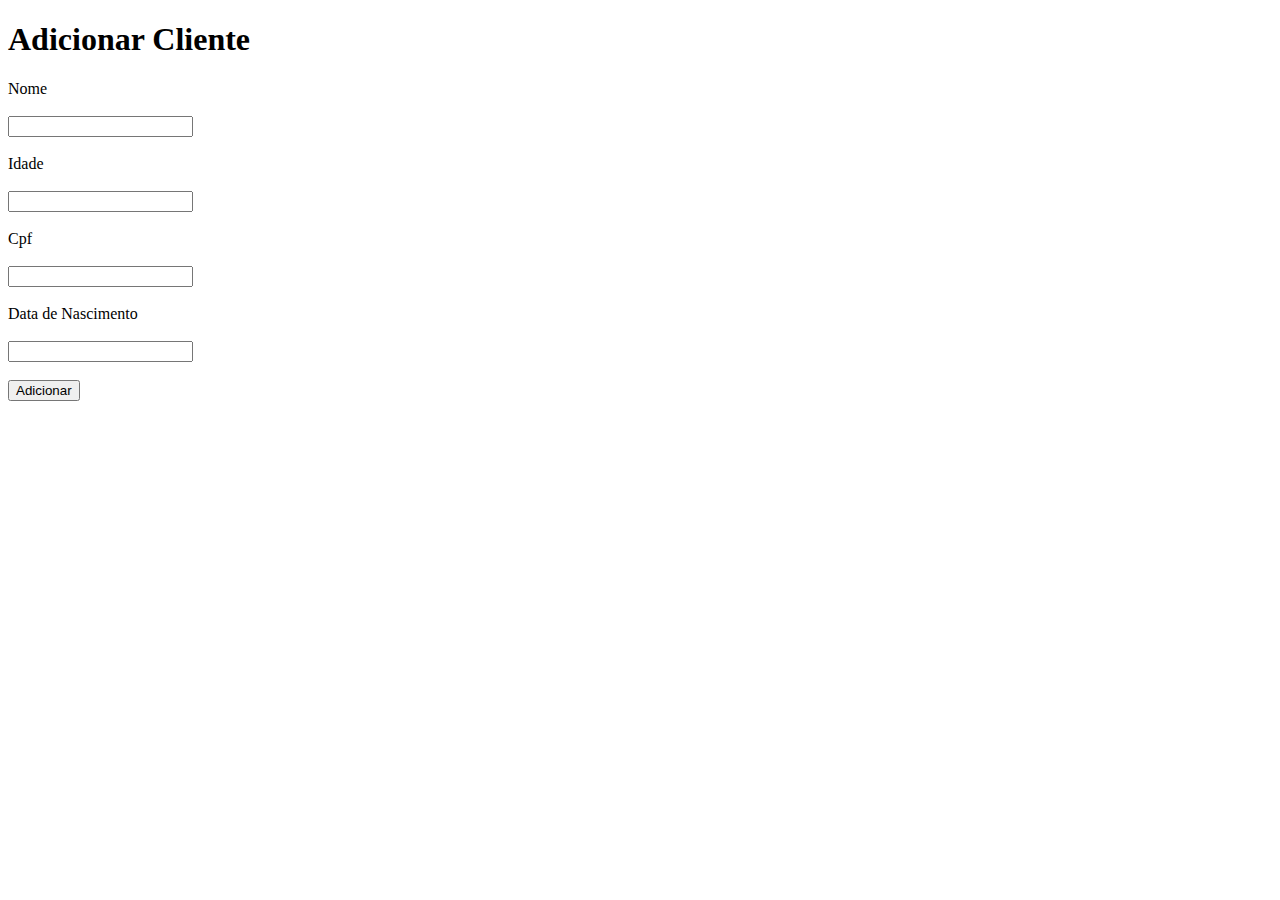
==== cliente.html @ 363d53d4 "Add Crud of Cliente and Veiculo" ====
<!DOCTYPE html>
<html lang="pt-br">
<head>
    <meta charset="UTF-8">
    <meta name="viewport" content="width=device-width, initial-scale=1.0">
    <meta http-equiv="X-UA-Compatible" content="ie=edge">
    <title>Cliente</title>
</head>
<body>

        <h1>Adicionar Cliente</h1>


        <form action="cadastraCliente.php" method="post">
        
            <label for="nome">Nome</label><br/><br/>
            <input type="text" name="nome" id="nome"/> <br/><br/>

            <label for="idade">Idade</label><br/><br/>
            <input type="number" name="idade" id="idade"/> <br/><br/>

            <label for="cpf">Cpf</label><br/><br/>
            <input type="text" name="cpf" id="cpf"/> <br/><br/>

            <label for="dataNascimento">Data de Nascimento</label><br/><br/>
            <input type="text" name="dataNascimento" id="dataNascimento"/> <br/><br/>
        
            <input type="submit" value="Adicionar"/>
        
        </form>
    
</body>
</html>
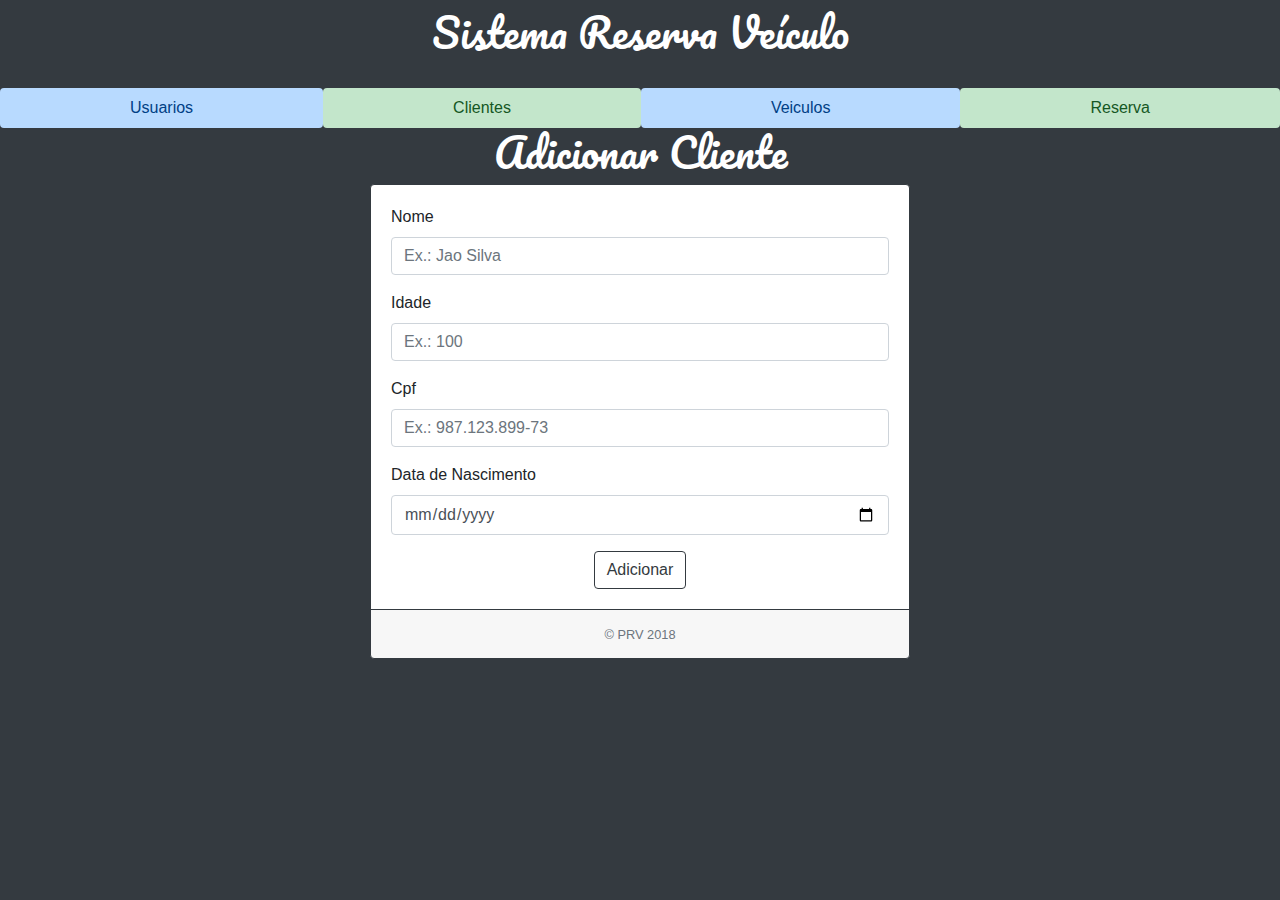
==== commit 5de32422: "include bootstrap" ====
--- a/cliente.html
+++ b/cliente.html
@@ -1,33 +1,109 @@
 <!DOCTYPE html>
 <html lang="pt-br">
+
 <head>
-    <meta charset="UTF-8">
-    <meta name="viewport" content="width=device-width, initial-scale=1.0">
+
+    <meta charset="utf-8" />
+    <meta name="viewport" content="width=device-width, initial-scale=1, shrink-to-fit=no" />
     <meta http-equiv="X-UA-Compatible" content="ie=edge">
-    <title>Cliente</title>
+    <link href="assets/css/bootstrap.min.css" rel="stylesheet" type="text/css" />
+    <link href="assets/css/estilo.css" rel="stylesheet" type="text/css" />
+    <link href="https://fonts.googleapis.com/css?family=Pacifico" rel="stylesheet">
+    <link rel="stylesheet" href="assets/css/estilo.css" />
+    <script type="text/javascript" src="assets/js/jquery-3.3.1.min.js"></script>
+    <script type="text/javascript" src="assets/js/script.js"></script>
+
+    <title>Cliente Cadastro</title>
 </head>
+
 <body>
+
+    <nav class="navbar navbar-dark bg-dark">
+        <p class="text-center">
+            <h1>Sistema Reserva Veículo</h1>
+        </p>
+    </nav>
+
+
+    <ul class="nav nav-pills nav-fill">
+        <li class="nav-item">
+            <a class="nav-link list-group-item-primary" href="listaUsuario.php">Usuarios</a>
+        </li>
+        <li class="nav-item">
+            <a class="nav-link list-group-item-success" href="listaCliente.php">Clientes</a>
+        </li>
+        <li class="nav-item">
+            <a class="nav-link list-group-item-primary" href="listaVeiculo.php">Veiculos</a>
+        </li>
+        <li class="nav-item">
+            <a class="nav-link list-group-item-success" href="listaReserva.php">Reserva</a>
+        </li>
+    </ul>
+
+    <div class="container">
+
+
+
 
         <h1>Adicionar Cliente</h1>
 
 
-        <form action="cadastraCliente.php" method="post">
-        
-            <label for="nome">Nome</label><br/><br/>
-            <input type="text" name="nome" id="nome"/> <br/><br/>
+        <div class="row">
 
-            <label for="idade">Idade</label><br/><br/>
-            <input type="number" name="idade" id="idade"/> <br/><br/>
+            <div class="col-sm-3"></div>
 
-            <label for="cpf">Cpf</label><br/><br/>
-            <input type="text" name="cpf" id="cpf"/> <br/><br/>
+            <div class="col-sm-6">
 
-            <label for="dataNascimento">Data de Nascimento</label><br/><br/>
-            <input type="text" name="dataNascimento" id="dataNascimento"/> <br/><br/>
-        
-            <input type="submit" value="Adicionar"/>
-        
-        </form>
-    
+                <div class="card border-dark mb-3">
+
+
+                    <div class="card-body">
+
+                        <form action="cadastraCliente.php" method="POST" name="formCadastro" id="formCadastro">
+
+                            <div class="form-group">
+                                <label for="nome">Nome</label>
+                                <input type="text" name="nome" id="nome" class="form-control" placeholder="Ex.: Jao Silva">
+                            </div>
+
+                            <div class="form-group">
+                                <label for="idade">Idade</label>
+                                <input type="number" name="idade" id="idade" class="form-control" placeholder="Ex.: 100">
+                            </div>
+
+                            <div class="form-group">
+                                <label for="cpf">Cpf</label>
+                                <input type="text" name="cpf" id="cpf" class="form-control" placeholder="Ex.: 987.123.899-73">
+                            </div>
+
+                            <div class="form-group">
+                                <label for="dataNascimento">Data de Nascimento</label>
+                                <input type="date" name="dataNascimento" id="dataNascimento" class="form-control">
+                            </div>
+
+
+
+                            <div class="text-center">
+                                <button type="submit" class="btn btn-outline-dark">Adicionar</button>
+                            </div>
+
+                        </form>
+
+                    </div>
+                    <!-- fim .card-body -->
+                    <div class="card-footer border-dark">
+                        <center>
+                            <small class="text-muted">&copy; PRV 2018</small>
+                        </center>
+                    </div>
+                </div>
+
+
+
+
+
+            </div>
+
 </body>
+
 </html>--- a/assets/css/estilo.css
+++ b/assets/css/estilo.css
@@ -0,0 +1,62 @@
+.modal_bg{
+    position: fixed;
+    top: 0;
+    left: 0;
+    width: 100%;
+    height: 100%;
+    z-index: 99;
+    background-color: rgba(0,0,0, 0.6);
+    display: none;
+}
+
+.modal {
+    position: absolute;
+    width: 400px;
+    height: 600px;
+    background-color: #ffffff;
+    z-index: 100;
+    top:50px;
+    left:50%;
+    margin-left: -200px;
+}
+
+ul {
+    display: block;
+    list-style-type: none;
+    margin-top: 1em;
+    margin-bottom: 1 em;
+    margin-left: 0;
+    margin-right: 0;
+    padding-left: 40px;
+}
+
+li {
+    float: left;
+}
+
+li a {
+    display: block;
+    color: rgb(185, 43, 43);
+    text-align: center;
+    padding: 16px;
+    text-decoration: none;
+}
+
+li a:hover {
+    background-color: #98ecc5;
+    transition-delay: 0.30s;
+}
+
+h1 {
+    font-family: 'Pacifico', cursive;
+    color:white;
+    text-align: center;
+}
+
+body {
+    background-color: #343a40;
+}
+
+img {
+    margin-top: 120px;
+}--- a/assets/css/estilo.css
+++ b/assets/css/estilo.css
@@ -0,0 +1,62 @@
+.modal_bg{
+    position: fixed;
+    top: 0;
+    left: 0;
+    width: 100%;
+    height: 100%;
+    z-index: 99;
+    background-color: rgba(0,0,0, 0.6);
+    display: none;
+}
+
+.modal {
+    position: absolute;
+    width: 400px;
+    height: 600px;
+    background-color: #ffffff;
+    z-index: 100;
+    top:50px;
+    left:50%;
+    margin-left: -200px;
+}
+
+ul {
+    display: block;
+    list-style-type: none;
+    margin-top: 1em;
+    margin-bottom: 1 em;
+    margin-left: 0;
+    margin-right: 0;
+    padding-left: 40px;
+}
+
+li {
+    float: left;
+}
+
+li a {
+    display: block;
+    color: rgb(185, 43, 43);
+    text-align: center;
+    padding: 16px;
+    text-decoration: none;
+}
+
+li a:hover {
+    background-color: #98ecc5;
+    transition-delay: 0.30s;
+}
+
+h1 {
+    font-family: 'Pacifico', cursive;
+    color:white;
+    text-align: center;
+}
+
+body {
+    background-color: #343a40;
+}
+
+img {
+    margin-top: 120px;
+}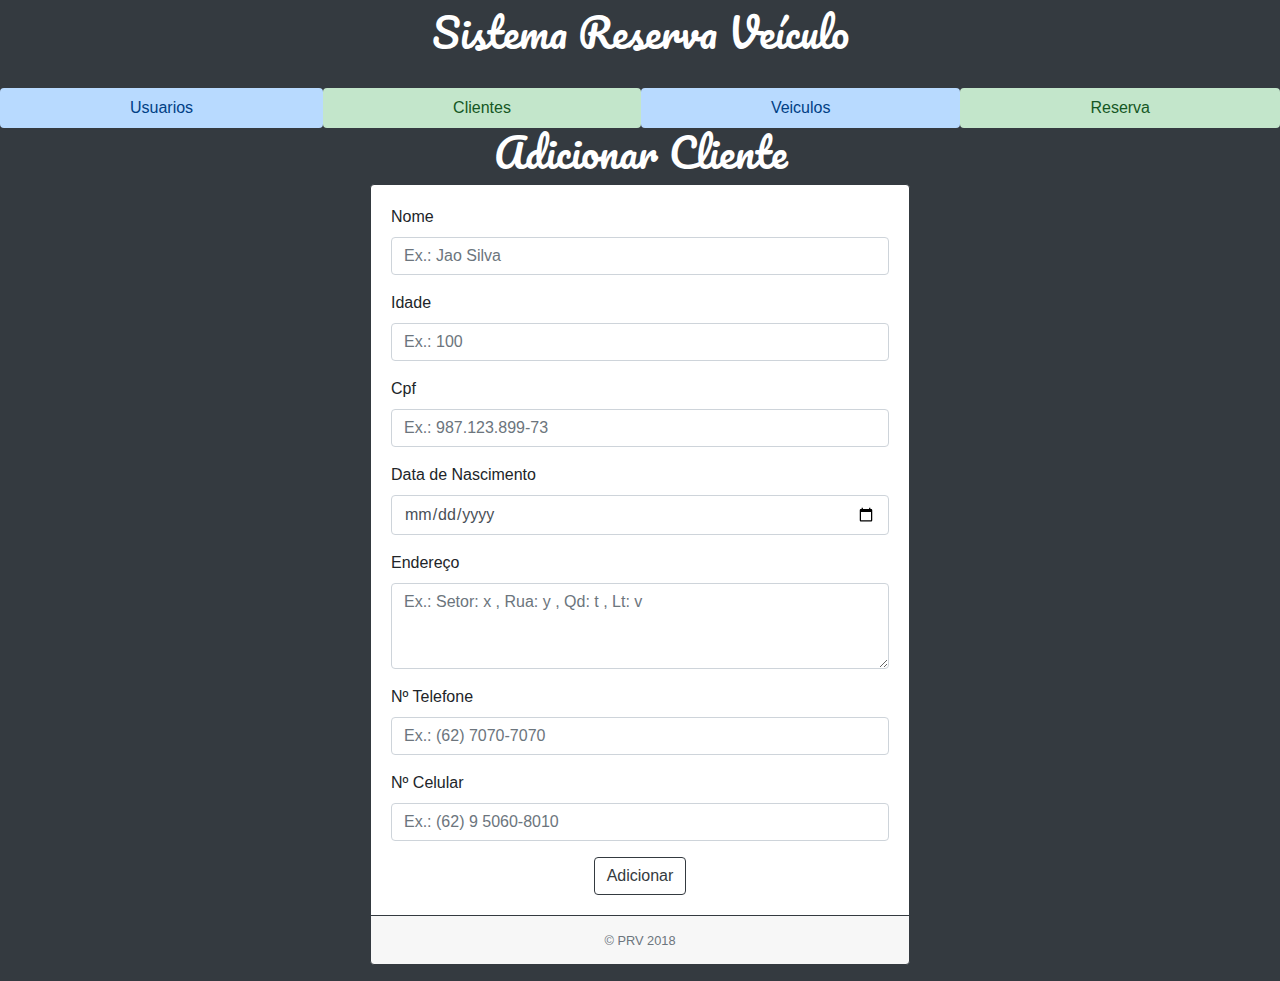
==== commit c0d5fa92: "alterada telas clientes" ====
--- a/cliente.html
+++ b/cliente.html
@@ -81,6 +81,21 @@
                                 <input type="date" name="dataNascimento" id="dataNascimento" class="form-control">
                             </div>
 
+                            <div class="form-group">
+                                <label for="endereco">Endereço</label>
+                                <textarea class="form-control" name="endereco" id="endereco" placeholder="Ex.: Setor: x , Rua: y , Qd: t , Lt: v" rows="3"></textarea>
+                            </div>
+
+                            <div class="form-group">
+                                <label for="tel">Nº Telefone</label>
+                                <input type="text" name="tel" id="tel" class="form-control" placeholder="Ex.: (62) 7070-7070">
+                            </div>
+
+                            <div class="form-group">
+                                <label for="cel">Nº Celular</label>
+                                <input type="text" name="cel" id="cel" class="form-control" placeholder="Ex.: (62) 9 5060-8010">
+                            </div>
+
 
 
                             <div class="text-center">
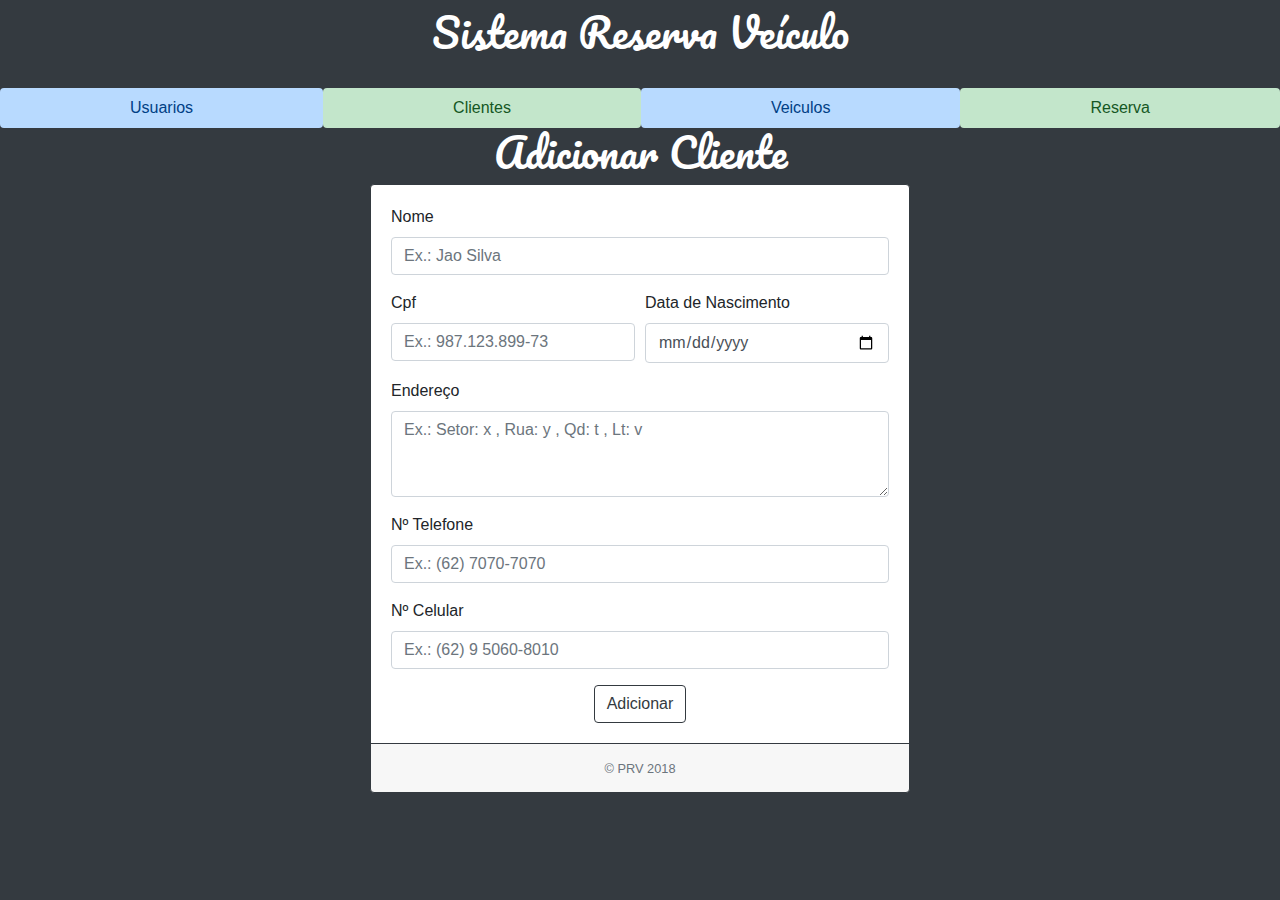
==== commit 6a415113: "idade pela dtNascimento" ====
--- a/cliente.html
+++ b/cliente.html
@@ -65,20 +65,18 @@
                                 <label for="nome">Nome</label>
                                 <input type="text" name="nome" id="nome" class="form-control" placeholder="Ex.: Jao Silva">
                             </div>
+                            
+                            
+                            <div class="form-row">
+                                <div class="form-group col-md-6">
+                                    <label for="cpf">Cpf</label>
+                                    <input type="text" name="cpf" id="cpf" class="form-control" placeholder="Ex.: 987.123.899-73">
+                                </div>
 
-                            <div class="form-group">
-                                <label for="idade">Idade</label>
-                                <input type="number" name="idade" id="idade" class="form-control" placeholder="Ex.: 100">
-                            </div>
-
-                            <div class="form-group">
-                                <label for="cpf">Cpf</label>
-                                <input type="text" name="cpf" id="cpf" class="form-control" placeholder="Ex.: 987.123.899-73">
-                            </div>
-
-                            <div class="form-group">
-                                <label for="dataNascimento">Data de Nascimento</label>
-                                <input type="date" name="dataNascimento" id="dataNascimento" class="form-control">
+                                <div class="form-group col-md-6">
+                                    <label for="dataNascimento">Data de Nascimento</label>
+                                    <input type="date" name="dataNascimento" id="dataNascimento" class="form-control">
+                                </div>
                             </div>
 
                             <div class="form-group">
